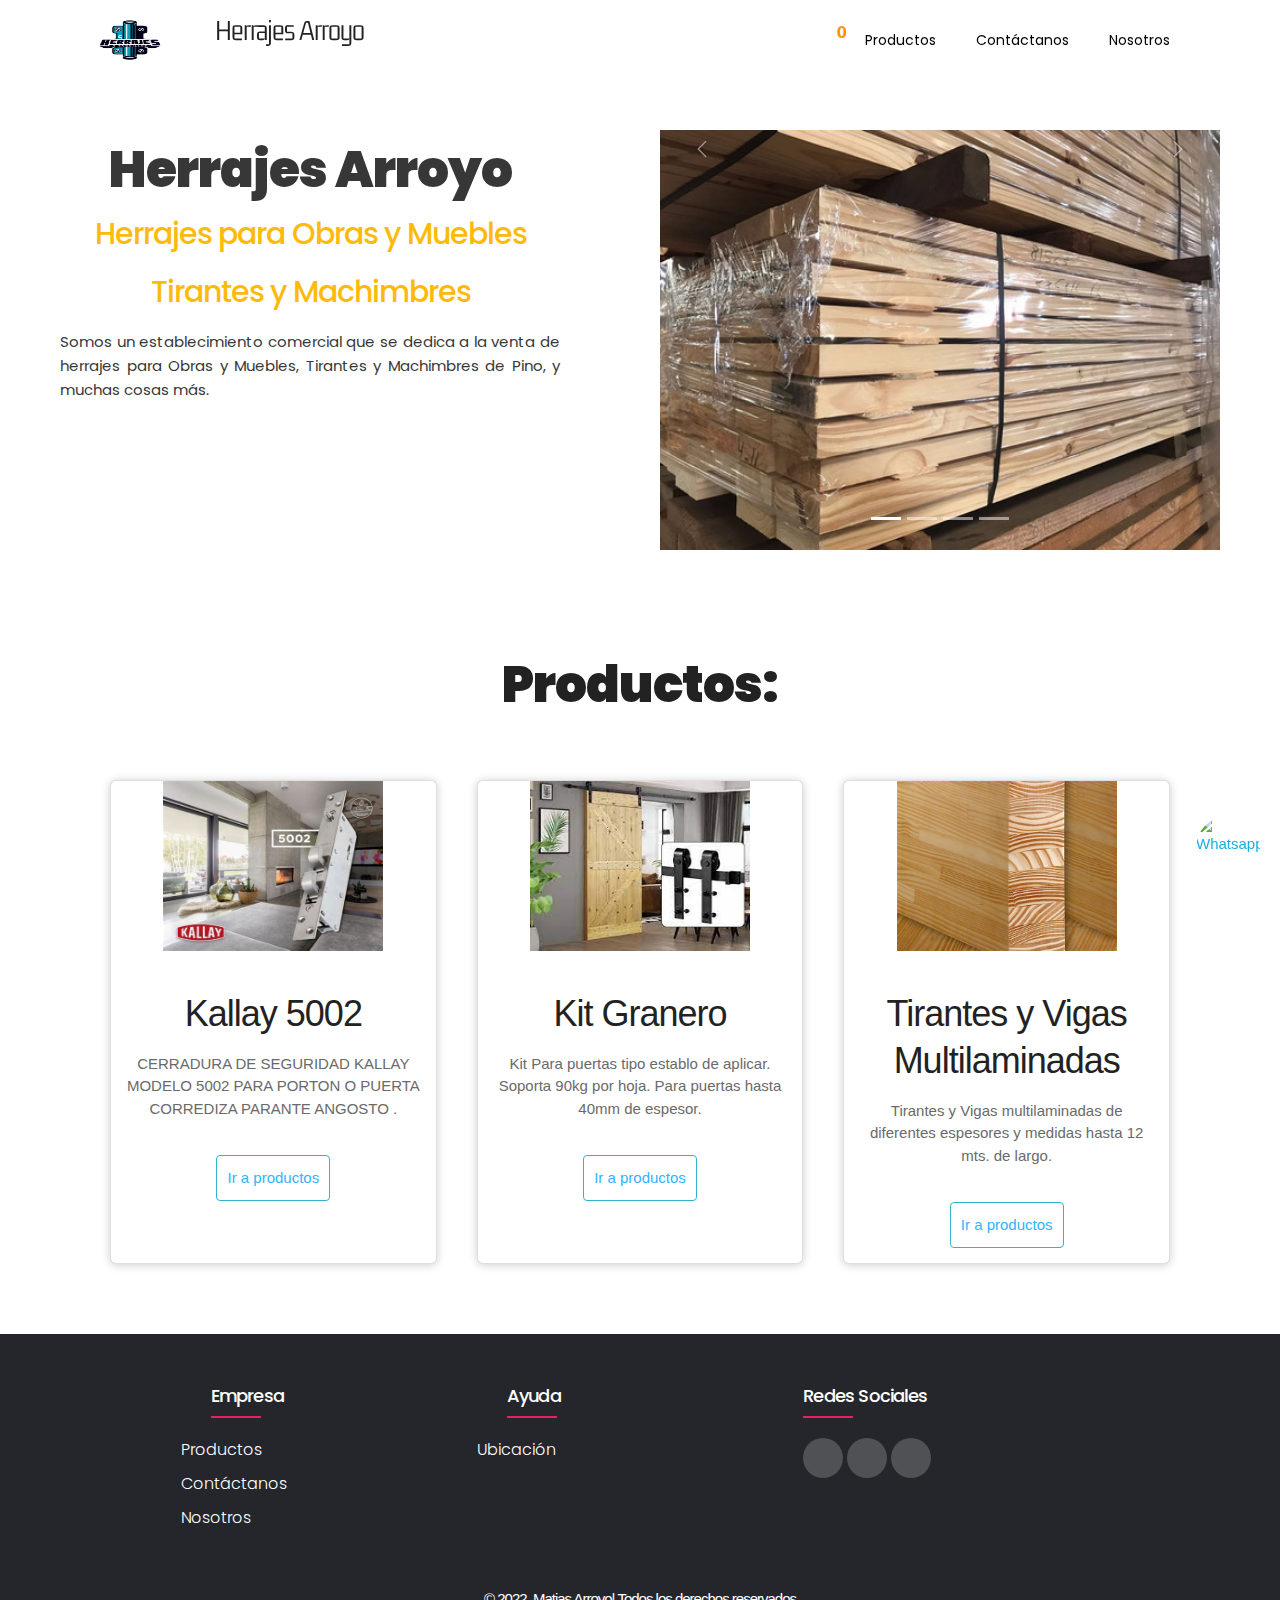
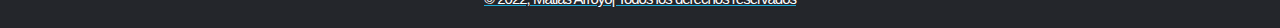
==== index.html @ 0fd93cb5 "first commit" ====
<!DOCTYPE html>
<html lang="en">
<head>
    <meta charset="UTF-8">
    <meta http-equiv="X-UA-Compatible" content="IE=edge">
    <meta name="viewport" content="width=device-width, initial-scale=1.0">
    <title>Herrajes Arroyo- Inicio</title>
    <link rel="stylesheet" href="./boostrap/css/bootstrap.min.css">
    <link rel="stylesheet" href="./css/inicio/inicio.css">
    <link rel="stylesheet" href="./css/general/skeleton.css">
    <!-- <link rel="stylesheet" href="./css/productos/cerraduras.css">
    <link rel="stylesheet" href="./css/general/normalize.css">
    
    <link rel="stylesheet" href="./css/general/custom.css">
    <link rel="stylesheet" href="./css/general/fonts.css"> 
    <link rel="stylesheet" href="./css/general/scroll.css">  -->
    <script src="https://kit.fontawesome.com/41bcea2ae3.js" crossorigin="anonymous"></script>
</head>
<body class="dark">
    <header id="header">
        <div class="container__header">
            <div class="logo">
                <a href="index.html"><img src="./images/PNG/herrajes.png" alt="logo" class="logito" width="140" height="80"></a>
                <h1 class="logo-chuqui">Herrajes Arroyo</h1>
            </div>
            <div class="container__nav">
                <div class="btn__menu" id="btn_menu"><i class="fas fa-bars"></i></div>
                <nav id="nav" class="nav_menu">                   
                    <ul class="container_menu">
                        <li class="submenu">
                            <a href="#" id="cart"><i class="fas fa-solid fa-shopping-cart"></i></a>
                            <p class="count-product">0</p>
                            <div class="carrito" id="carrito">
                                <h4>Mi Carrito</h4>
                                    <div class="lista-carrito"></div>
                                    <h4>Total:$ <strong class="price-total">0</strong></h4>
                                    <a href="#" class="btn-danger button u-full-width">Vaciar Carrito</a>
                                    <a href="#" class="button finalizar-compra u-full-width">Finalizar Compra</a>
                            </div>
                        </li>
                        <li class="texto_menu" ><a href="./html/productos.html">Productos</a></li>
                        <li class="texto_menu"><a href="./html/contactanos.html">Contáctanos</a></li>
                        <li class="texto_menu"><a href="./html/nosotros.html">Nosotros</a></li>
                        <div class="modo" id="modo">
                            <i class="fas fa-toggle-on"></i>
                        </div>
                    </ul>
                </nav>
            </div>
        </div>
    </header>

    <main class="container__all" id="container_all">
        <div class="cover">
            <div class="container__cover">
                <div class="container__info">
                    <h1 class="h1-ferreteria">Herrajes Arroyo</h1>
                    <h2 class="h2-huarmaca">Herrajes para Obras y Muebles</h2>
                    <h2 class="h2-huarmaca1">Tirantes y Machimbres</h2>
                    <p class="p-descripcion">Somos un establecimiento comercial que se dedica a la venta de herrajes para Obras y Muebles, Tirantes y Machimbres de Pino, y muchas cosas más.</p>
                </div>
                <div class="container__vector">
                    <div id="demo" class="carousel slide" data-bs-ride="carousel">
                        <div class="carousel-indicators">
                          <button type="button" data-bs-target="#demo" data-bs-slide-to="0" class="active"></button>
                          <button type="button" data-bs-target="#demo" data-bs-slide-to="1"></button>
                          <button type="button" data-bs-target="#demo" data-bs-slide-to="2"></button>
                          <button type="button" data-bs-target="#demo" data-bs-slide-to="3"></button>
                        </div>
                        
                        <div class="carousel-inner carousel-fade container__carrusel">
                          <div class="carousel-item active">
                            <img src="./images/JPG/tirante1.jpg" alt="" class="d-block m-auto">
                          </div>
                          <div class="carousel-item">
                            <img src="./images/JPG/manijon.jpg" alt="" class="d-block m-auto">
                          </div>
                          <div class="carousel-item">
                            <img src="./images/JPG/kallay-4000.jpg" alt="" class="d-block m-auto">
                          </div>
                          <div class="carousel-item">
                            <img src="./images/JPG/manija.webp" alt="" class="d-block m-auto">
                          </div>
                        </div>
                        
                        <button class="carousel-control-prev" type="button" data-bs-target="#demo" data-bs-slide="prev">
                          <span class="carousel-control-prev-icon"></span>
                        </button>
                        <button class="carousel-control-next" type="button" data-bs-target="#demo" data-bs-slide="next">
                          <span class="carousel-control-next-icon"></span>
                        </button>
                    </div>
                </div>
            </div>
        </div>

        <div class="contenido-tarjetas">
            <h1>Productos:</h1>
            <div class="container_card">
                <div class="card">
                    <figure>
                        <img src="./images/JPG/5002.jpeg" alt="">
                    </figure>
                    <div class="contenido-card">
                        <h3>Kallay 5002</h3>
                        <p>CERRADURA DE SEGURIDAD KALLAY MODELO 5002 PARA PORTON O PUERTA CORREDIZA PARANTE ANGOSTO .</p>
                        <a href="./html/productos.html">Ir a productos</a>
                    </div>
                </div>

                <div class="card">
                    <figure>
                        <img src="./images/JPG/granero.jpeg" alt="">
                    </figure>
                    <div class="contenido-card">
                        <h3>Kit Granero</h3>
                        <p>Kit Para puertas tipo establo de aplicar. Soporta 90kg por hoja. Para puertas hasta 40mm de espesor.</p>
                        <a href="./html/productos.html">Ir a productos</a>
                    </div>
                </div>

                <div class="card">
                    <figure>
                        <img src="./images/JPG/vigas.jpeg" alt="">
                    </figure>
                    <div class="contenido-card">
                        <h3>Tirantes y Vigas Multilaminadas</h3>
                        <p>Tirantes y Vigas multilaminadas de diferentes espesores y medidas hasta 12 mts. de largo.</p>
                        <a href="./html/productos.html">Ir a productos</a>
                    </div>
                </div>
            </div>
        </div>
    </main>

    <footer class="footer">
        <a href="https://api.whatsapp.com/send?phone=543777516220" target="_blank" rel="noopener noreferrer">
            <img class="btn-whatsapp" src="https://clientes.dongee.com/whatsapp.png" width="64" height="64" alt="Whatsapp">
        </a>
        <div class="container-footer">
            <div class="row">
                <div class="footer-column">
                    <h4>Empresa</h4>
                    <ul>
                        <li><a href="./html/productos.html">Productos</a></li>
                        <li><a href="./html/contactanos.html">Contáctanos</a></li>
                        <li><a href="./html/nosotros.html">Nosotros</a></li>
                    </ul>
                </div>
                <div class="footer-column">
                    <h4>Ayuda</h4>
                    <ul>
                        <li><a href="#">Ubicación</a></li>
                    </ul>
                </div>
                <div class="footer-column">
                    <h4>Redes sociales</h4>
                    <div class="redes-sociales">
                        <a href="#"><i class="fab fa-facebook"></i></a>
                        <a href="#"><i class="fab fa-instagram"></i></a>
                        <a href="#"><i class="fab fa-twitter"></i></a>
                    </div>
                </div>
            </div>
        </div>
        <a href="https://api.whatsapp.com/send?phone=543777516220" target="_blank" rel="noopener noreferrer"><h1 class="pie-page">&copy; 2022, Matias Arroyo| Todos los derechos reservados</h1></a>
    </footer>

    <!------------------------JavaScript---------------------------->
    <script src="./js/script.js"></script>
    <script src="./js/dark.js"></script>
    <script src="./js/carrito.js"></script>
    <script src="./boostrap/js/bootstrap.bundle.min.js"></script>
</body>
</html>
---- css/inicio/inicio.css ----
@import url("../general/menu.css");

.container__all{
    position: relative;
    right: 0;
    transition: all 300ms;
    cursor: default;
}
.cover{
    width: 100%;
    padding-bottom: 60px;
    font-family: 'Poppins', sans-serif;
    margin-top: 100px;
}

.container__cover{
    max-width: 1200px;
    margin: auto;
    padding: 20px;
    display: flex;
    justify-content: space-between;
    position: relative;

    background-size: cover;
    background-position: bottom;
}

.cover .container__info{
    max-width: 500px;
    margin-top: 20px;
    z-index: 2;
}

.cover .h1-ferreteria{
    max-width: 500px;
    font-size: 50px;
    font-weight: 900;
    color: #373737;
    text-align: center;
}

.cover .h2-huarmaca{
    text-align: center;
    font-size: 30px;
    font-weight: 500;
    color: #FEBA0B;
    margin-top: -5px;
}
.cover .h2-huarmaca1{
    text-align: center;
    font-size: 30px;
    font-weight: 500;
    color: #FEBA0B;
    margin-top: 5px;
}
.cover .p-descripcion{
    text-align: justify;
    margin-top: 10px;
    color: #373737;
}
/***************************************/

.container__vector{
    width: 95%;
    margin: 10px 0 0 100px;
    overflow: hidden;
}

.container__vector img{
    width: 100%;
}
/***********************************************************/
/*TARJETAS*/
.contenido-tarjetas h1{
    text-align: center;
    font-family: 'Poppins', sans-serif;
    padding: 25px;
    font-weight: 900;
    
}

.container_card{
    margin: auto;
    width: 100%;
    display: flex;
    max-width: 1100px;
}
.carrito h4{
    text-align: center;
    border-bottom: solid 1px red;
  }
  .carrito .lista-carrito{
    display: grid;
    align-items: center;
    border-bottom: solid 1px red;
}
.nav_menu p{
    position: absolute;
    top: -10px;
    right: -8px;
    background-color: #fff;
    padding: 1px 6px;
    border-radius: 100%;
    color: #fe950b;
    font-weight: 600;
    font-family: system-ui;
    line-height: 14px;
    -webkit-border-radius: 100%;
    -moz-border-radius: 100%;
    -ms-border-radius: 100%;
    -o-border-radius: 100%;
}
.card{
    width: 100%;
    margin: 20px;
    border-radius: 6px;
    overflow: hidden;
    background: white;
    box-shadow: 0px 1px 10px rgba(0, 0, 0, 0.2);
    cursor: default;
    transition: all 400ms ease;
}

.card:hover{
    box-shadow: 5px 5px 20px rgba(0, 0, 0, 0.4);
    transform: translateY(-3%);
}

.card figure img{
    display: block;
    margin: auto;
    width: 220px;
    height: 170px;
}


.card .contenido-card{
    padding: 15px;
    text-align: center;
}

.card .contenido-card p{
    line-height: 1.5;
    color: #6a6a6a;
}

.card .contenido-card h3{
    font-weight: 400;
    margin-bottom: 15px;
}

.card .contenido-card a{
    display: inline-block;
    padding: 10px;
    margin-top: 10px;
    color: #2fb4ff;
    border: 1px solid #2fb4cc;
    border-radius: 4px;
    transition: all 400ms ease;
    text-decoration: none;
}

.card .contenido-card a:hover{
    background: #2fb4cc;
    color: white;
}


.footer-column ul li a{
    margin: 0 -30px;
}
img.btn-whatsapp {
	display: block !important;
	position: fixed;
	z-index: 9999999;
	bottom: 20px;
	right: 20px;
	cursor: pointer;
	border-radius:100px !important;
	}
	img.btn-whatsapp:hover{
	border-radius:100px !important;
	-webkit-box-shadow: 0px 0px 15px 0px rgba(7,94,84,1); 
	-moz-box-shadow: 0px 0px 15px 0px rgba(7,94,84,1);
	box-shadow: 0px 0px 15px 0px rgba(7,94,84,1);
	transition-duration: 1s;
	} 
/*RESPONSIVE*/
@media screen and (max-width: 1100px){
    .container__info{
        margin: auto;
    }

    .container__cover{
        margin: auto;
        display: block;
    }
    .container__vector{
        padding: 10px;
        margin:  auto;
        width: 40%
    }
}


@media screen and (max-width: 960px){
    .container__info{
        margin: auto;
        max-width: 700px;
    }

    .container__vector{
        margin: auto;
        width: 70%;
        margin-top: 30px;
    }
}

@media screen and (max-width: 900px){
    .container_card{
        display: table;
        width: 300px;
        justify-content: center;
        align-items: center;
    }

    .card figure img{
        display: flex;
        width: 200px;
    }
}

@media screen and (max-width: 720px){
    .container__vector{
        width: 70%;
    }
}

@media screen and (max-width: 500px){
    .container__vector{
        display: none;
    }

    .container__info{
        margin: auto;
    }

    .container__info .h1-ferreteria{
        font-size: 30px;
    }

    .container__info .h2-huarmaca{
        margin: 2px 0;
        font-size: 30px;
    }

    .container_card{
        display: table;
        width: 50px;;
    }
}

@media screen and (max-width: 360px){
    .container__cover{
        width: 130%;
    }

    .container__info{
        margin-left: 30px;
    }

    .container__vector{
        margin-left: 20px;
        margin-top: 20px;
    }

    .contenido-tarjetas{
        margin:  0 100px 0 0;
    }

    .contenido-tarjetas h1{
        font-size: 18px;
        margin: auto 15px;
        text-align: center;
    }

    .card{
        width: 200%;
    }

    .card figure img{
        width: 100%;
    }

    .card .contenido-card p{
        text-align: justify;
    }
}

@media screen and (max-width: 280px){
    .contenido-tarjetas{
        margin:  0 100px 0 0;
    }
}
---- css/general/skeleton.css ----
/* Table of contents
––––––––––––––––––––––––––––––––––––––––––––––––––
- Grid
- Base Styles
- Typography
- Links
- Buttons
- Forms
- Lists
- Code
- Tables
- Spacing
- Utilities
- Clearing
- Media Queries
*/


/* Grid
–––––––––––––––––––––––––––––––––––––––––––––––––– */
.container {
  position: relative;
  width: 100%;
  max-width: 960px;
  margin: 0 auto;
  padding: 0 20px;
  box-sizing: border-box; }
.column,
.columns {
  width: 100%;
  float: left;
  box-sizing: border-box; }

/* For devices larger than 400px */
@media (min-width: 400px) {
  .container {
    width: 85%;
    padding: 0; }
}

/* For devices larger than 550px */
@media (min-width: 550px) {
  .container {
    width: 80%; }
  .column,
  .columns {
    margin-left: 4%; }
  .column:first-child,
  .columns:first-child {
    margin-left: 0; }

  .one.column,
  .one.columns                    { width: 4.66666666667%; }
  .two.columns                    { width: 13.3333333333%; }
  .three.columns                  { width: 22%;            }
  .four.columns                   { width: 30.6666666667%; }
  .five.columns                   { width: 39.3333333333%; }
  .six.columns                    { width: 48%;            }
  .seven.columns                  { width: 56.6666666667%; }
  .eight.columns                  { width: 65.3333333333%; }
  .nine.columns                   { width: 74.0%;          }
  .ten.columns                    { width: 82.6666666667%; }
  .eleven.columns                 { width: 91.3333333333%; }
  .twelve.columns                 { width: 100%; margin-left: 0; }

  .one-third.column               { width: 30.6666666667%; }
  .two-thirds.column              { width: 65.3333333333%; }

  .one-half.column                { width: 48%; }

  /* Offsets */
  .offset-by-one.column,
  .offset-by-one.columns          { margin-left: 8.66666666667%; }
  .offset-by-two.column,
  .offset-by-two.columns          { margin-left: 17.3333333333%; }
  .offset-by-three.column,
  .offset-by-three.columns        { margin-left: 26%;            }
  .offset-by-four.column,
  .offset-by-four.columns         { margin-left: 34.6666666667%; }
  .offset-by-five.column,
  .offset-by-five.columns         { margin-left: 43.3333333333%; }
  .offset-by-six.column,
  .offset-by-six.columns          { margin-left: 52%;            }
  .offset-by-seven.column,
  .offset-by-seven.columns        { margin-left: 60.6666666667%; }
  .offset-by-eight.column,
  .offset-by-eight.columns        { margin-left: 69.3333333333%; }
  .offset-by-nine.column,
  .offset-by-nine.columns         { margin-left: 78.0%;          }
  .offset-by-ten.column,
  .offset-by-ten.columns          { margin-left: 86.6666666667%; }
  .offset-by-eleven.column,
  .offset-by-eleven.columns       { margin-left: 95.3333333333%; }

  .offset-by-one-third.column,
  .offset-by-one-third.columns    { margin-left: 34.6666666667%; }
  .offset-by-two-thirds.column,
  .offset-by-two-thirds.columns   { margin-left: 69.3333333333%; }

  .offset-by-one-half.column,
  .offset-by-one-half.columns     { margin-left: 52%; }

}


/* Base Styles
–––––––––––––––––––––––––––––––––––––––––––––––––– */
/* NOTE
html is set to 62.5% so that all the REM measurements throughout Skeleton
are based on 10px sizing. So basically 1.5rem = 15px :) */
html {
  font-size: 62.5%; }
body {
  font-size: 1.5em; /* currently ems cause chrome bug misinterpreting rems on body element */
  line-height: 1.6;
  font-weight: 400;
  font-family: "Raleway", "HelveticaNeue", "Helvetica Neue", Helvetica, Arial, sans-serif;
  color: #222; }


/* Typography
–––––––––––––––––––––––––––––––––––––––––––––––––– */
h1, h2, h3, h4, h5, h6 {
  margin-top: 0;
  margin-bottom: 2rem;
  font-weight: 300; }
h1 { font-size: 4.0rem; line-height: 1.2;  letter-spacing: -.1rem;}
h2 { font-size: 3.6rem; line-height: 1.25; letter-spacing: -.1rem; }
h3 { font-size: 3.0rem; line-height: 1.3;  letter-spacing: -.1rem; }
h4 { font-size: 2.4rem; line-height: 1.35; letter-spacing: -.08rem; }
h5 { font-size: 1.8rem; line-height: 1.5;  letter-spacing: -.05rem; }
h6 { font-size: 1.5rem; line-height: 1.6;  letter-spacing: 0; }

/* Larger than phablet */
@media (min-width: 550px) {
  h1 { font-size: 5.0rem; }
  h2 { font-size: 4.2rem; }
  h3 { font-size: 3.6rem; }
  h4 { font-size: 3.0rem; }
  h5 { font-size: 2.4rem; }
  h6 { font-size: 1.5rem; }
}

p {
  margin-top: 0; }


/* Links
–––––––––––––––––––––––––––––––––––––––––––––––––– */
a {
  color: #1EAEDB; }
a:hover {
  color: #0FA0CE; }


/* Buttons
–––––––––––––––––––––––––––––––––––––––––––––––––– */
.button,
button,
input[type="submit"],
input[type="reset"],
input[type="button"] {
  display: inline-block;
  height: 38px;
  padding: 0 30px;
  color: #555;
  text-align: center;
  font-size: 11px;
  font-weight: 600;
  line-height: 38px;
  letter-spacing: .1rem;
  text-transform: uppercase;
  text-decoration: none;
  white-space: nowrap;
  background-color: transparent;
  border-radius: 4px;
  border: 1px solid #bbb;
  cursor: pointer;
  box-sizing: border-box; }
.button:hover,
button:hover,
input[type="submit"]:hover,
input[type="reset"]:hover,
input[type="button"]:hover,
.button:focus,
button:focus,
input[type="submit"]:focus,
input[type="reset"]:focus,
input[type="button"]:focus {
  color: #333;
  border-color: #888;
  outline: 0; }
.button.button-primary,
button.button-primary,
input[type="submit"].button-primary,
input[type="reset"].button-primary,
input[type="button"].button-primary {
  color: #FFF;
  background-color: #33C3F0;
  border-color: #33C3F0; }
.button.button-primary:hover,
button.button-primary:hover,
input[type="submit"].button-primary:hover,
input[type="reset"].button-primary:hover,
input[type="button"].button-primary:hover,
.button.button-primary:focus,
button.button-primary:focus,
input[type="submit"].button-primary:focus,
input[type="reset"].button-primary:focus,
input[type="button"].button-primary:focus {
  color: #FFF;
  background-color: #1EAEDB;
  border-color: #1EAEDB; }


/* Forms
–––––––––––––––––––––––––––––––––––––––––––––––––– */
input[type="email"],
input[type="number"],
input[type="search"],
input[type="text"],
input[type="tel"],
input[type="url"],
input[type="password"],
textarea,
select {
  height: 38px;
  padding: 6px 10px; /*The 6px vertically centers text on FF, ignored by Webkit */
  background-color: #fff;
  border: 1px solid #D1D1D1;
  border-radius: 4px;
  box-shadow: none;
  box-sizing: border-box; }
/* Removes awkward default styles on some inputs for iOS */
input[type="email"],
input[type="number"],
input[type="search"],
input[type="text"],
input[type="tel"],
input[type="url"],
input[type="password"],
textarea {
  -webkit-appearance: none;
     -moz-appearance: none;
          appearance: none; }
textarea {
  min-height: 65px;
  padding-top: 6px;
  padding-bottom: 6px; }
input[type="email"]:focus,
input[type="number"]:focus,
input[type="search"]:focus,
input[type="text"]:focus,
input[type="tel"]:focus,
input[type="url"]:focus,
input[type="password"]:focus,
textarea:focus,
select:focus {
  border: 1px solid #33C3F0;
  outline: 0; }
label,
legend {
  display: block;
  margin-bottom: .5rem;
  font-weight: 600; }
fieldset {
  padding: 0;
  border-width: 0; }
input[type="checkbox"],
input[type="radio"] {
  display: inline; }
label > .label-body {
  display: inline-block;
  margin-left: .5rem;
  font-weight: normal; }


/* Lists
–––––––––––––––––––––––––––––––––––––––––––––––––– */
ul {
  list-style: circle inside; }
ol {
  list-style: decimal inside; }
ol, ul {
  padding-left: 0;
  margin-top: 0; }
ul ul,
ul ol,
ol ol,
ol ul {
  margin: 1.5rem 0 1.5rem 3rem;
  font-size: 90%; }
li {
  margin-bottom: 1rem; }


/* Code
–––––––––––––––––––––––––––––––––––––––––––––––––– */
code {
  padding: .2rem .5rem;
  margin: 0 .2rem;
  font-size: 90%;
  white-space: nowrap;
  background: #F1F1F1;
  border: 1px solid #E1E1E1;
  border-radius: 4px; }
pre > code {
  display: block;
  padding: 1rem 1.5rem;
  white-space: pre; }


/* Tables
–––––––––––––––––––––––––––––––––––––––––––––––––– */
th,
td {
  padding: 12px 15px;
  text-align: left;
  border-bottom: 1px solid #E1E1E1; }
th:first-child,
td:first-child {
  padding-left: 0; }
th:last-child,
td:last-child {
  padding-right: 0; }


/* Spacing
–––––––––––––––––––––––––––––––––––––––––––––––––– */
button,
.button {
  margin-bottom: 1rem; }
input,
textarea,
select,
fieldset {
  margin-bottom: 1.5rem; }
pre,
blockquote,
dl,
figure,
table,
p,
ul,
ol,
form {
  margin-bottom: 2.5rem; }


/* Utilities
–––––––––––––––––––––––––––––––––––––––––––––––––– */
.u-full-width {
  width: 100%;
  box-sizing: border-box; }
.u-max-full-width {
  max-width: 100%;
  box-sizing: border-box; }
.u-pull-right {
  float: right; }
.u-pull-left {
  float: left; }


/* Misc
–––––––––––––––––––––––––––––––––––––––––––––––––– */
hr {
  margin-top: 3rem;
  margin-bottom: 3.5rem;
  border-width: 0;
  border-top: 1px solid #E1E1E1; }


/* Clearing
–––––––––––––––––––––––––––––––––––––––––––––––––– */

/* Self Clearing Goodness */
.container:after,
.row:after,
.u-cf {
  content: "";
  display: table;
  clear: both; }


/* Media Queries
–––––––––––––––––––––––––––––––––––––––––––––––––– */
/*
Note: The best way to structure the use of media queries is to create the queries
near the relevant code. For example, if you wanted to change the styles for buttons
on small devices, paste the mobile query code up in the buttons section and style it
there.
*/


/* Larger than mobile */
@media (min-width: 400px) {}

/* Larger than phablet (also point when grid becomes active) */
@media (min-width: 550px) {}

/* Larger than tablet */
@media (min-width: 750px) {}

/* Larger than desktop */
@media (min-width: 1000px) {}

/* Larger than Desktop HD */
@media (min-width: 1200px) {}
---- css/productos/cerraduras.css ----
* {
    padding: 0;
    margin: 0;
    box-sizing: border-box;
  }
  
  body {
    background: #fefefe;
    font-family: sans-serif;
  }
  
  .container {
    width: 90%;
    margin: 50px auto;
  }
  .carrito h4{
    text-align: center;
    border-bottom: solid 2px red;
  }
  .carrito .lista-carrito{
    display: grid;
    align-items: center;
    border-bottom: solid 2px red;
}
  .heading {
    text-align: center;
    font-size: 30px;
    margin-bottom: 50px;
  }
  .heading h1{
    font-weight: 900;
    color: #fe950b;
  }
  .row {
    display: flex;
    justify-content: space-around;
    flex-flow: wrap;
  }
  .delete-product{
    background-color: red;
    padding: 0px 5px;
    border-radius: 50%;
    color: #fff;
    font-family: system-ui;
    cursor: pointer;
}
p.author {
  display: flex;
  justify-content: center;
  FONT-VARIANT: JIS04;
  margin-top: 3%;
  gap: 7px;
}
p.author a {
  text-decoration: none;
  font-weight: 700;
  color: #000;
}
  .nav_menu p{
    position: absolute;
    top: -10px;
    right: -8px;
    background-color: #fff;
    padding: 1px 6px;
    border-radius: 100%;
    color: #fe950b;
    font-weight: 600;
    font-family: system-ui;
    line-height: 14px;
    -webkit-border-radius: 100%;
    -moz-border-radius: 100%;
    -ms-border-radius: 100%;
    -o-border-radius: 100%;
}
  .card {
    width: 20%;
    background: #fff;
    border: 1px solid #ccc;
    margin-bottom: 50px;
    transition: 0.3s;
  }
  
  .card-header {
    text-align: center;
    padding: 50px 10px;
    background: linear-gradient(to right, #ff41ff, #ff4b2b);
    color: #fff;
  }
  .card-header img{
    width: 300px;
    height: 400px;
  }
  .card-body {
    padding: 30px 20px;
    text-align: center;
    font-size: 18px;
  }
  .card .contenido-card{
    padding: 15px;
    text-align: center;
}

.card .contenido-card p{
    line-height: 1.5;
    color: #fffdfd;
}

.card .contenido-card h3{
    font-weight: 400;
    font-size: 26px;
    margin-bottom: 15px;
}

.card .contenido-card a{
    display: inline-block;
    padding: 10px;
    margin-top: 10px;
    color: #2fb4ff;
    border: 1px solid #2fb4cc;
    border-radius: 4px;
    transition: all 400ms ease;
    text-decoration: none;
}
  .card-body{
    background-color: #fff;
  }
  .card-body .btn {
    display: block;
    color: #fff;
    text-align: center;
    background: linear-gradient(to right, #ff41ff, #ff4b2b);
    text-decoration: none;
    margin-top: 30px;
    padding: 10px 5px;
    transition: 0.3s;
  }
  
  .card-body .btn:hover {
    transform: scale(1.1);
  }
  
  .card:hover {
    transform: scale(1.1);
    box-shadow: 0 0 40px -10px rgba(0, 0, 0, 0.25);
  }
  
  /* Responsive media queries */
  
  @media screen and (max-width: 1000px) {
    .card {
      width: 40%;
    }
  }
  
  @media screen and (max-width: 620px) {
    .container {
      width: 100%;
    }
  
    .heading {
      padding: 20px;
      font-size: 30px;
    }
  
    .card {
      width: 80%;
    }
  }
---- css/general/custom.css ----
html {
    font-size: 62.5%;
}
body {
    background-color: #f5f3f3
}
h1 {
    text-align: center;
}
h2 {
    font-size: 3rem;
}
h4 {
    font-size: 16px;
    font-weight: 700;
}
header {
    padding: 20px 0 0 0;
    background: white;
    text-align: center;
}
@media (min-width: 750px) {
    header {
        text-align: left;
    }
}
.borrar-curso {
    background-color: red;
    border-radius: 50%;
    padding: 5px 10px;
    text-decoration: none;
    color: white;
    font-weight: bold;
}

ul {
    list-style: none;
}
#hero {
    background-image:url(../img/hero.jpg);
    height: 350px;
    background-size: cover;
}
#encabezado {
    margin: 30px 0;
}
.submenu {
    position: relative;
}

.submenu #carrito{
    display: none;
}
.submenu:hover #carrito{
    display: block;
    position: absolute;
    right:0;

    top:100%;
    z-index: 1;
    background-color: white;
    padding: 20px;
    min-height: 400px;
    min-width: 300px;
}
/* .vacio {
    padding: 10px;
    background-color: crimson;
    text-align: center;
    border-radius: 10px;
    color: white;
}
.contenido-hero {
    margin-top: 80px;
    color: white;
}
.contenido-hero form {
    position: relative;
    margin-bottom: 0;
}
.contenido-hero form #buscador {
    height: 50px;
    margin-bottom: 0;
} */
.contenido-hero form .submit-buscador {
    position: absolute;
    right:0;
    top:0;
    height: 100%;
    padding: 0;
    display: block;
    text-indent: -9999px;
    width: 50px;
    background-image: url(../img/lupa.png);
    background-position: right center;
    background-repeat: no-repeat;
    border:none;
}


/* .barra {
    padding: 20px 0;
    background: #741d51;
    background: -moz-linear-gradient(left, #741d51 0%, #e44e52 100%);
    /*FF3.6-15background: -webkit-linear-gradient(left, #741d51 0%,#e44e52 100%);
    /*Chrome10-25,Safari5.1-6background: linear-gradient(to right, #741d51 0%,#e44e52 100%);
    /*W3C,IE10+,FF16+,Chrome26+,Opera12+,Safari7+filter:;
    progid:DXImageTransform.Microsoft.gradient( startColorstr='#741d51', endColorstr='#e44e52',GradientType=1 );
     :;
    -webkit-filter: progid:DXImageTransform.Microsoft.gradient( startColorstr='#741d51', endColorstr='#e44e52',GradientType=1 );
}

.barra p {
    margin:0;
    color: white;
}
.icono {
    background-repeat: no-repeat;
    background-position: left center;
    padding-left: 60px;
    background-size: 30px;
    margin-bottom: 40px;
    text-align: center;
}  */
@media (min-width: 750px) {
    .icono {
        margin-bottom:0;
    }
}
.icono1 {
    background-image: url(../img/icono1.png);
}
.icono2 {
    background-image: url(../img/icono2.png);
}
.icono3 {
    background-image: url(../img/icono3.png);
}

#lista-cursos .row {
    margin-bottom:20px;
}
.agregar-carrito {
    margin:10px 0;
}

.card {
    text-align: center;
    border: 1px solid #e1e1e1;
    background: white;
}
@media (min-width: 550px) {
    .card {
        text-align: left;
    }
}
.info-card  {
    padding: 10px 20px;
}

.info-card p, 
.card h4 {
    margin-bottom: 5px;
}
.info-card .precio {
    text-decoration: line-through;
    font-size: 18px;
    margin-top: 10px;
}
.info-card .precio span {
    font-weight: 700;
    font-size: 22px;
}


.footer {
    margin-top: 40px;
    border-top:1px solid #aaa;;
    padding-top: 40px;   
}
.footer .menu a{
display: block;
margin-bottom: 10px;
text-decoration: none;
}
---- css/general/fonts.css ----
@import url('https://fonts.googleapis.com/css2?family=Poppins:ital,wght@0,100;0,200;0,300;0,400;0,500;0,600;0,700;0,800;0,900;1,100;1,200;1,300;1,400;1,500;1,600;1,700;1,800;1,900&display=swap');

@import url('https://fonts.googleapis.com/css2?family=Akronim&family=Gemunu+Libre:wght@200;300;400;500;600;700;800&family=Permanent+Marker&display=swap');

@import url('https://fonts.googleapis.com/css2?family=Gluten:wght@100;200;300;400;500;600;700;800;900&display=swap');

@import url('https://fonts.googleapis.com/css2?family=Roboto:ital,wght@0,100;0,300;0,400;0,500;0,700;0,900;1,100;1,300;1,400;1,500;1,700;1,900&display=swap');
---- css/general/scroll.css ----
::-webkit-scrollbar{
    width: 10px;
    background: #181818;
}

::-webkit-scrollbar-thumb{
    background: #aaaaaa;
    border-radius: 10px;
    border-right: 2px solid #ffffff;
}
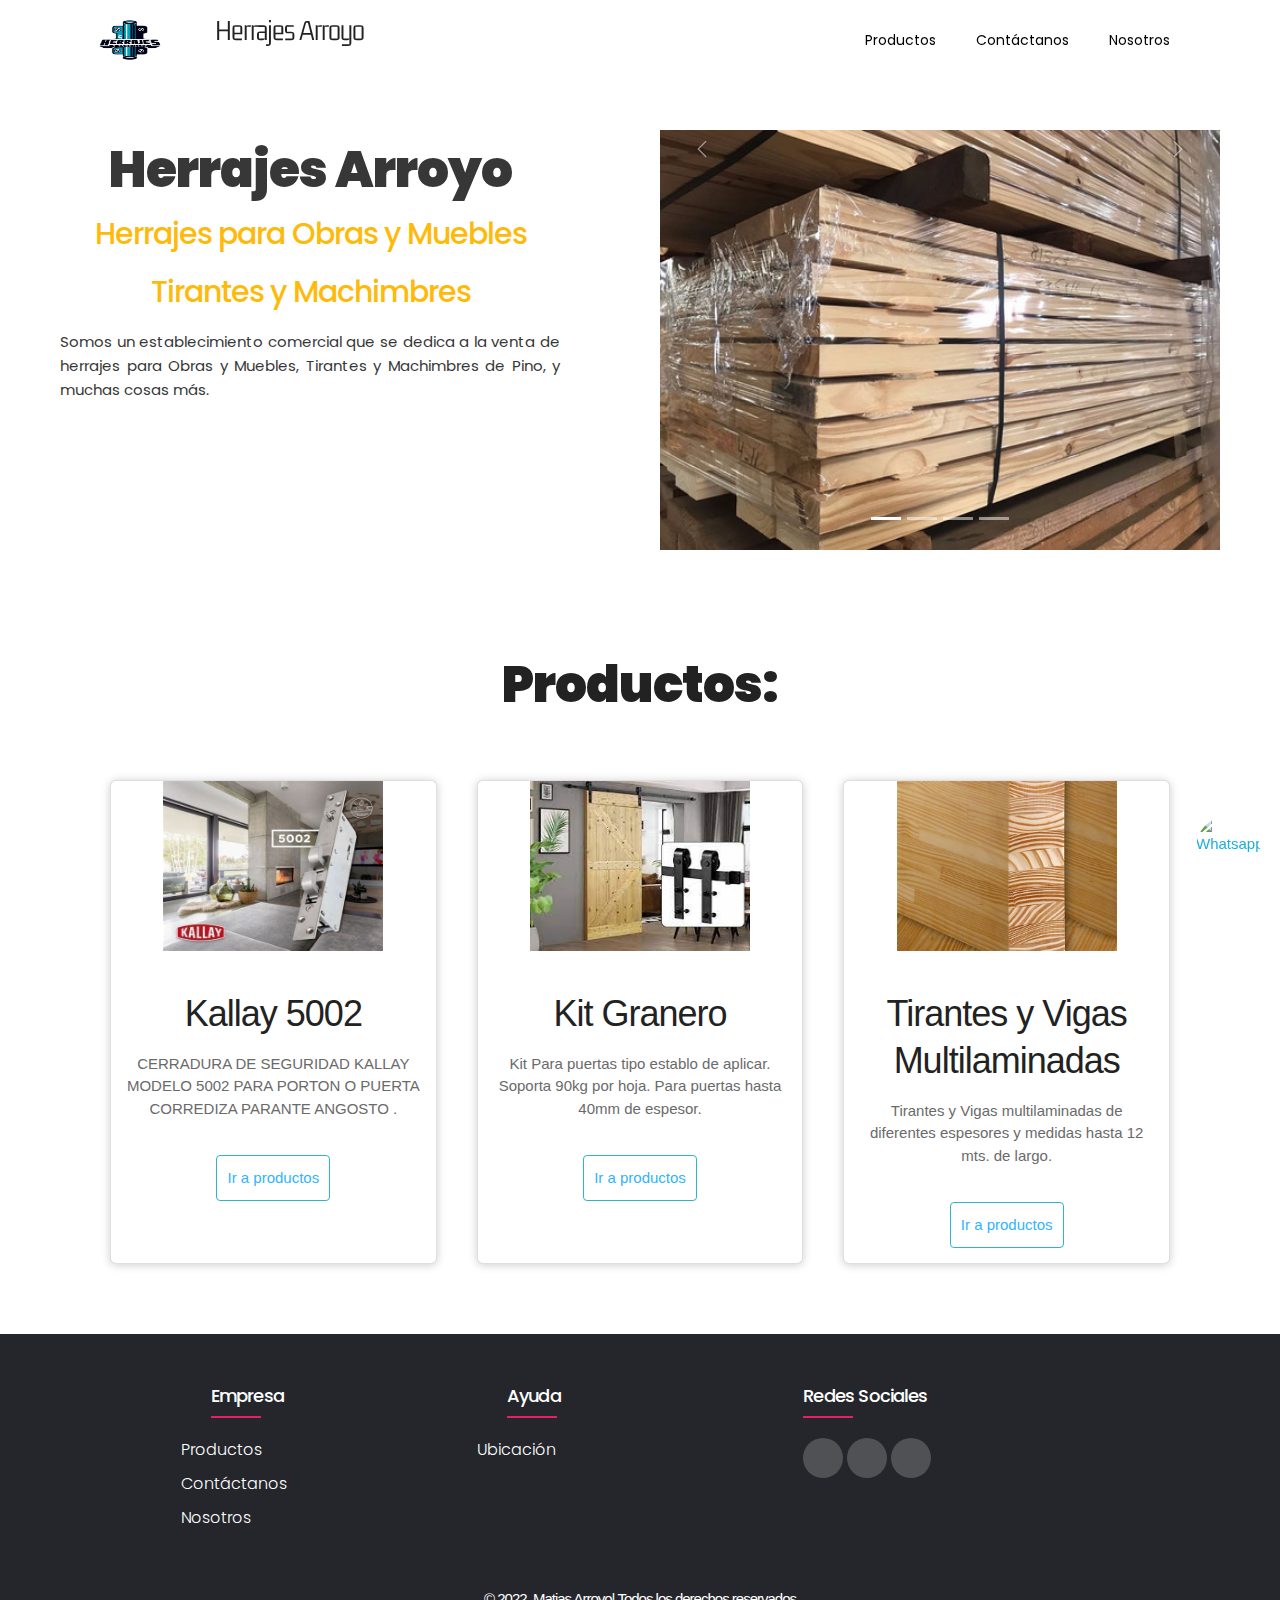
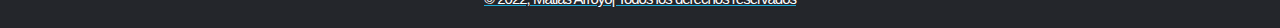
==== commit 99fcb860: "renderizado de cerraduras.html desde productos.json" ====
--- a/index.html
+++ b/index.html
@@ -1,175 +1,258 @@
 <!DOCTYPE html>
 <html lang="en">
-<head>
-    <meta charset="UTF-8">
-    <meta http-equiv="X-UA-Compatible" content="IE=edge">
-    <meta name="viewport" content="width=device-width, initial-scale=1.0">
+  <head>
+    <meta charset="UTF-8" />
+    <meta http-equiv="X-UA-Compatible" content="IE=edge" />
+    <meta name="viewport" content="width=device-width, initial-scale=1.0" />
     <title>Herrajes Arroyo- Inicio</title>
-    <link rel="stylesheet" href="./boostrap/css/bootstrap.min.css">
-    <link rel="stylesheet" href="./css/inicio/inicio.css">
-    <link rel="stylesheet" href="./css/general/skeleton.css">
-    <!-- <link rel="stylesheet" href="./css/productos/cerraduras.css">
-    <link rel="stylesheet" href="./css/general/normalize.css">
-    
-    <link rel="stylesheet" href="./css/general/custom.css">
-    <link rel="stylesheet" href="./css/general/fonts.css"> 
-    <link rel="stylesheet" href="./css/general/scroll.css">  -->
-    <script src="https://kit.fontawesome.com/41bcea2ae3.js" crossorigin="anonymous"></script>
-</head>
-<body class="dark">
+    <link rel="stylesheet" href="./boostrap/css/bootstrap.min.css" />
+    <link rel="stylesheet" href="./css/inicio/inicio.css" />
+    <link rel="stylesheet" href="./css/general/skeleton.css" />
+    <script src="https://kit.fontawesome.com/41bcea2ae3.js"crossorigin="anonymous"></script>
+  </head>
+  <body class="dark">
     <header id="header">
-        <div class="container__header">
-            <div class="logo">
-                <a href="index.html"><img src="./images/PNG/herrajes.png" alt="logo" class="logito" width="140" height="80"></a>
-                <h1 class="logo-chuqui">Herrajes Arroyo</h1>
-            </div>
-            <div class="container__nav">
-                <div class="btn__menu" id="btn_menu"><i class="fas fa-bars"></i></div>
-                <nav id="nav" class="nav_menu">                   
-                    <ul class="container_menu">
-                        <li class="submenu">
-                            <a href="#" id="cart"><i class="fas fa-solid fa-shopping-cart"></i></a>
-                            <p class="count-product">0</p>
-                            <div class="carrito" id="carrito">
-                                <h4>Mi Carrito</h4>
-                                    <div class="lista-carrito"></div>
-                                    <h4>Total:$ <strong class="price-total">0</strong></h4>
-                                    <a href="#" class="btn-danger button u-full-width">Vaciar Carrito</a>
-                                    <a href="#" class="button finalizar-compra u-full-width">Finalizar Compra</a>
-                            </div>
-                        </li>
-                        <li class="texto_menu" ><a href="./html/productos.html">Productos</a></li>
-                        <li class="texto_menu"><a href="./html/contactanos.html">Contáctanos</a></li>
-                        <li class="texto_menu"><a href="./html/nosotros.html">Nosotros</a></li>
-                        <div class="modo" id="modo">
-                            <i class="fas fa-toggle-on"></i>
-                        </div>
-                    </ul>
-                </nav>
-            </div>
-        </div>
+      <div class="container__header">
+        <div class="logo">
+          <a href="index.html"
+            ><img
+              src="./images/PNG/herrajes.png"
+              alt="logo"
+              class="logito"
+              width="140"
+              height="80"
+          /></a>
+          <h1 class="logo-chuqui">Herrajes Arroyo</h1>
+        </div>
+        <div class="container__nav">
+          <div class="btn__menu" id="btn_menu"><i class="fas fa-bars"></i></div>
+          <nav id="nav" class="nav_menu">
+            <ul class="container_menu">
+              <!-- <li class="submenu">
+                <a href="#" id="cart"
+                  ><i class="fas fa-solid fa-shopping-cart"></i
+                ></a>
+                <p class="count-product">0</p>
+                <div class="carrito" id="carrito">
+                  <h4>Mi Carrito</h4>
+                  <div class="lista-carrito"></div>
+                  <h4>Total:$ <strong class="price-total">0</strong></h4>
+                  <a href="#" class="button u-full-width">Vaciar Carrito</a>
+                  <a href="#" class="button finalizar-compra u-full-width"
+                    >Finalizar Compra</a
+                  >
+                </div>
+              </li> -->
+              <li class="texto_menu">
+                <a href="./html/productos.html">Productos</a>
+              </li>
+              <li class="texto_menu">
+                <a href="./html/contactanos.html">Contáctanos</a>
+              </li>
+              <li class="texto_menu">
+                <a href="./html/nosotros.html">Nosotros</a>
+              </li>
+              <div class="modo" id="modo">
+                <i class="fas fa-toggle-on"></i>
+              </div>
+            </ul>
+          </nav>
+        </div>
+      </div>
     </header>
 
     <main class="container__all" id="container_all">
-        <div class="cover">
-            <div class="container__cover">
-                <div class="container__info">
-                    <h1 class="h1-ferreteria">Herrajes Arroyo</h1>
-                    <h2 class="h2-huarmaca">Herrajes para Obras y Muebles</h2>
-                    <h2 class="h2-huarmaca1">Tirantes y Machimbres</h2>
-                    <p class="p-descripcion">Somos un establecimiento comercial que se dedica a la venta de herrajes para Obras y Muebles, Tirantes y Machimbres de Pino, y muchas cosas más.</p>
-                </div>
-                <div class="container__vector">
-                    <div id="demo" class="carousel slide" data-bs-ride="carousel">
-                        <div class="carousel-indicators">
-                          <button type="button" data-bs-target="#demo" data-bs-slide-to="0" class="active"></button>
-                          <button type="button" data-bs-target="#demo" data-bs-slide-to="1"></button>
-                          <button type="button" data-bs-target="#demo" data-bs-slide-to="2"></button>
-                          <button type="button" data-bs-target="#demo" data-bs-slide-to="3"></button>
-                        </div>
-                        
-                        <div class="carousel-inner carousel-fade container__carrusel">
-                          <div class="carousel-item active">
-                            <img src="./images/JPG/tirante1.jpg" alt="" class="d-block m-auto">
-                          </div>
-                          <div class="carousel-item">
-                            <img src="./images/JPG/manijon.jpg" alt="" class="d-block m-auto">
-                          </div>
-                          <div class="carousel-item">
-                            <img src="./images/JPG/kallay-4000.jpg" alt="" class="d-block m-auto">
-                          </div>
-                          <div class="carousel-item">
-                            <img src="./images/JPG/manija.webp" alt="" class="d-block m-auto">
-                          </div>
-                        </div>
-                        
-                        <button class="carousel-control-prev" type="button" data-bs-target="#demo" data-bs-slide="prev">
-                          <span class="carousel-control-prev-icon"></span>
-                        </button>
-                        <button class="carousel-control-next" type="button" data-bs-target="#demo" data-bs-slide="next">
-                          <span class="carousel-control-next-icon"></span>
-                        </button>
-                    </div>
-                </div>
-            </div>
-        </div>
-
-        <div class="contenido-tarjetas">
-            <h1>Productos:</h1>
-            <div class="container_card">
-                <div class="card">
-                    <figure>
-                        <img src="./images/JPG/5002.jpeg" alt="">
-                    </figure>
-                    <div class="contenido-card">
-                        <h3>Kallay 5002</h3>
-                        <p>CERRADURA DE SEGURIDAD KALLAY MODELO 5002 PARA PORTON O PUERTA CORREDIZA PARANTE ANGOSTO .</p>
-                        <a href="./html/productos.html">Ir a productos</a>
-                    </div>
-                </div>
-
-                <div class="card">
-                    <figure>
-                        <img src="./images/JPG/granero.jpeg" alt="">
-                    </figure>
-                    <div class="contenido-card">
-                        <h3>Kit Granero</h3>
-                        <p>Kit Para puertas tipo establo de aplicar. Soporta 90kg por hoja. Para puertas hasta 40mm de espesor.</p>
-                        <a href="./html/productos.html">Ir a productos</a>
-                    </div>
-                </div>
-
-                <div class="card">
-                    <figure>
-                        <img src="./images/JPG/vigas.jpeg" alt="">
-                    </figure>
-                    <div class="contenido-card">
-                        <h3>Tirantes y Vigas Multilaminadas</h3>
-                        <p>Tirantes y Vigas multilaminadas de diferentes espesores y medidas hasta 12 mts. de largo.</p>
-                        <a href="./html/productos.html">Ir a productos</a>
-                    </div>
-                </div>
-            </div>
-        </div>
+      <div class="cover">
+        <div class="container__cover">
+          <div class="container__info">
+            <h1 class="h1-ferreteria">Herrajes Arroyo</h1>
+            <h2 class="h2-huarmaca">Herrajes para Obras y Muebles</h2>
+            <h2 class="h2-huarmaca1">Tirantes y Machimbres</h2>
+            <p class="p-descripcion">
+              Somos un establecimiento comercial que se dedica a la venta de
+              herrajes para Obras y Muebles, Tirantes y Machimbres de Pino, y
+              muchas cosas más.
+            </p>
+          </div>
+          <div class="container__vector">
+            <div id="demo" class="carousel slide" data-bs-ride="carousel">
+              <div class="carousel-indicators">
+                <button
+                  type="button"
+                  data-bs-target="#demo"
+                  data-bs-slide-to="0"
+                  class="active"
+                ></button>
+                <button
+                  type="button"
+                  data-bs-target="#demo"
+                  data-bs-slide-to="1"
+                ></button>
+                <button
+                  type="button"
+                  data-bs-target="#demo"
+                  data-bs-slide-to="2"
+                ></button>
+                <button
+                  type="button"
+                  data-bs-target="#demo"
+                  data-bs-slide-to="3"
+                ></button>
+              </div>
+
+              <div class="carousel-inner carousel-fade container__carrusel">
+                <div class="carousel-item active">
+                  <img
+                    src="./images/JPG/tirante1.jpg"
+                    alt=""
+                    class="d-block m-auto"
+                  />
+                </div>
+                <div class="carousel-item">
+                  <img
+                    src="./images/JPG/manijon.jpg"
+                    alt=""
+                    class="d-block m-auto"
+                  />
+                </div>
+                <div class="carousel-item">
+                  <img
+                    src="./images/JPG/kallay-4000.jpg"
+                    alt=""
+                    class="d-block m-auto"
+                  />
+                </div>
+                <div class="carousel-item">
+                  <img
+                    src="./images/JPG/manija.webp"
+                    alt=""
+                    class="d-block m-auto"
+                  />
+                </div>
+              </div>
+
+              <button
+                class="carousel-control-prev"
+                type="button"
+                data-bs-target="#demo"
+                data-bs-slide="prev"
+              >
+                <span class="carousel-control-prev-icon"></span>
+              </button>
+              <button
+                class="carousel-control-next"
+                type="button"
+                data-bs-target="#demo"
+                data-bs-slide="next"
+              >
+                <span class="carousel-control-next-icon"></span>
+              </button>
+            </div>
+          </div>
+        </div>
+      </div>
+
+      <div class="contenido-tarjetas">
+        <h1>Productos:</h1>
+        <div class="container_card">
+          <div class="card">
+            <figure>
+              <img src="./images/JPG/5002.jpeg" alt="" />
+            </figure>
+            <div class="contenido-card">
+              <h3>Kallay 5002</h3>
+              <p>
+                CERRADURA DE SEGURIDAD KALLAY MODELO 5002 PARA PORTON O PUERTA
+                CORREDIZA PARANTE ANGOSTO .
+              </p>
+              <a href="./html/cerraduras.html">Ir a productos</a>
+            </div>
+          </div>
+
+          <div class="card">
+            <figure>
+              <img src="./images/JPG/granero.jpeg" alt="" />
+            </figure>
+            <div class="contenido-card">
+              <h3>Kit Granero</h3>
+              <p>
+                Kit Para puertas tipo establo de aplicar. Soporta 90kg por hoja.
+                Para puertas hasta 40mm de espesor.
+              </p>
+              <a href="./html/corredizos.html">Ir a productos</a>
+            </div>
+          </div>
+
+          <div class="card">
+            <figure>
+              <img src="./images/JPG/vigas.jpeg" alt="" />
+            </figure>
+            <div class="contenido-card">
+              <h3>Tirantes y Vigas Multilaminadas</h3>
+              <p>
+                Tirantes y Vigas multilaminadas de diferentes espesores y
+                medidas hasta 12 mts. de largo.
+              </p>
+              <a href="./html/maderas.html">Ir a productos</a>
+            </div>
+          </div>
+        </div>
+      </div>
     </main>
 
     <footer class="footer">
-        <a href="https://api.whatsapp.com/send?phone=543777516220" target="_blank" rel="noopener noreferrer">
-            <img class="btn-whatsapp" src="https://clientes.dongee.com/whatsapp.png" width="64" height="64" alt="Whatsapp">
-        </a>
-        <div class="container-footer">
-            <div class="row">
-                <div class="footer-column">
-                    <h4>Empresa</h4>
-                    <ul>
-                        <li><a href="./html/productos.html">Productos</a></li>
-                        <li><a href="./html/contactanos.html">Contáctanos</a></li>
-                        <li><a href="./html/nosotros.html">Nosotros</a></li>
-                    </ul>
-                </div>
-                <div class="footer-column">
-                    <h4>Ayuda</h4>
-                    <ul>
-                        <li><a href="#">Ubicación</a></li>
-                    </ul>
-                </div>
-                <div class="footer-column">
-                    <h4>Redes sociales</h4>
-                    <div class="redes-sociales">
-                        <a href="#"><i class="fab fa-facebook"></i></a>
-                        <a href="#"><i class="fab fa-instagram"></i></a>
-                        <a href="#"><i class="fab fa-twitter"></i></a>
-                    </div>
-                </div>
-            </div>
-        </div>
-        <a href="https://api.whatsapp.com/send?phone=543777516220" target="_blank" rel="noopener noreferrer"><h1 class="pie-page">&copy; 2022, Matias Arroyo| Todos los derechos reservados</h1></a>
+      <a
+        href="https://api.whatsapp.com/send?phone=543777516220"
+        target="_blank"
+        rel="noopener noreferrer"
+      >
+        <img
+          class="btn-whatsapp"
+          src="https://clientes.dongee.com/whatsapp.png"
+          width="64"
+          height="64"
+          alt="Whatsapp"
+        />
+      </a>
+      <div class="container-footer">
+        <div class="row">
+          <div class="footer-column">
+            <h4>Empresa</h4>
+            <ul>
+              <li><a href="./html/productos.html">Productos</a></li>
+              <li><a href="./html/contactanos.html">Contáctanos</a></li>
+              <li><a href="./html/nosotros.html">Nosotros</a></li>
+            </ul>
+          </div>
+          <div class="footer-column">
+            <h4>Ayuda</h4>
+            <ul>
+              <li><a href="#">Ubicación</a></li>
+            </ul>
+          </div>
+          <div class="footer-column">
+            <h4>Redes sociales</h4>
+            <div class="redes-sociales">
+              <a href="#"><i class="fab fa-facebook"></i></a>
+              <a href="#"><i class="fab fa-instagram"></i></a>
+              <a href="#"><i class="fab fa-twitter"></i></a>
+            </div>
+          </div>
+        </div>
+      </div>
+      <a
+        href="https://api.whatsapp.com/send?phone=543777516220"
+        target="_blank"
+        rel="noopener noreferrer"
+        ><h1 class="pie-page">
+          &copy; 2022, Matias Arroyo| Todos los derechos reservados
+        </h1></a
+      >
     </footer>
 
     <!------------------------JavaScript---------------------------->
     <script src="./js/script.js"></script>
     <script src="./js/dark.js"></script>
-    <script src="./js/carrito.js"></script>
     <script src="./boostrap/js/bootstrap.bundle.min.js"></script>
-</body>
-</html>+  </body>
+</html>
--- a/css/inicio/inicio.css
+++ b/css/inicio/inicio.css
@@ -86,6 +86,8 @@
     max-width: 1100px;
 }
 .carrito h4{
+    font-size: 16px;
+    font-weight: bold;
     text-align: center;
     border-bottom: solid 1px red;
   }
--- a/css/general/skeleton.css
+++ b/css/general/skeleton.css
@@ -210,7 +210,7 @@
 input[type="button"].button-primary:focus {
   color: #FFF;
   background-color: #1EAEDB;
-  border-color: #1EAEDB; }
+  border-color: #1EAEDB; } 
 
 
 /* Forms
